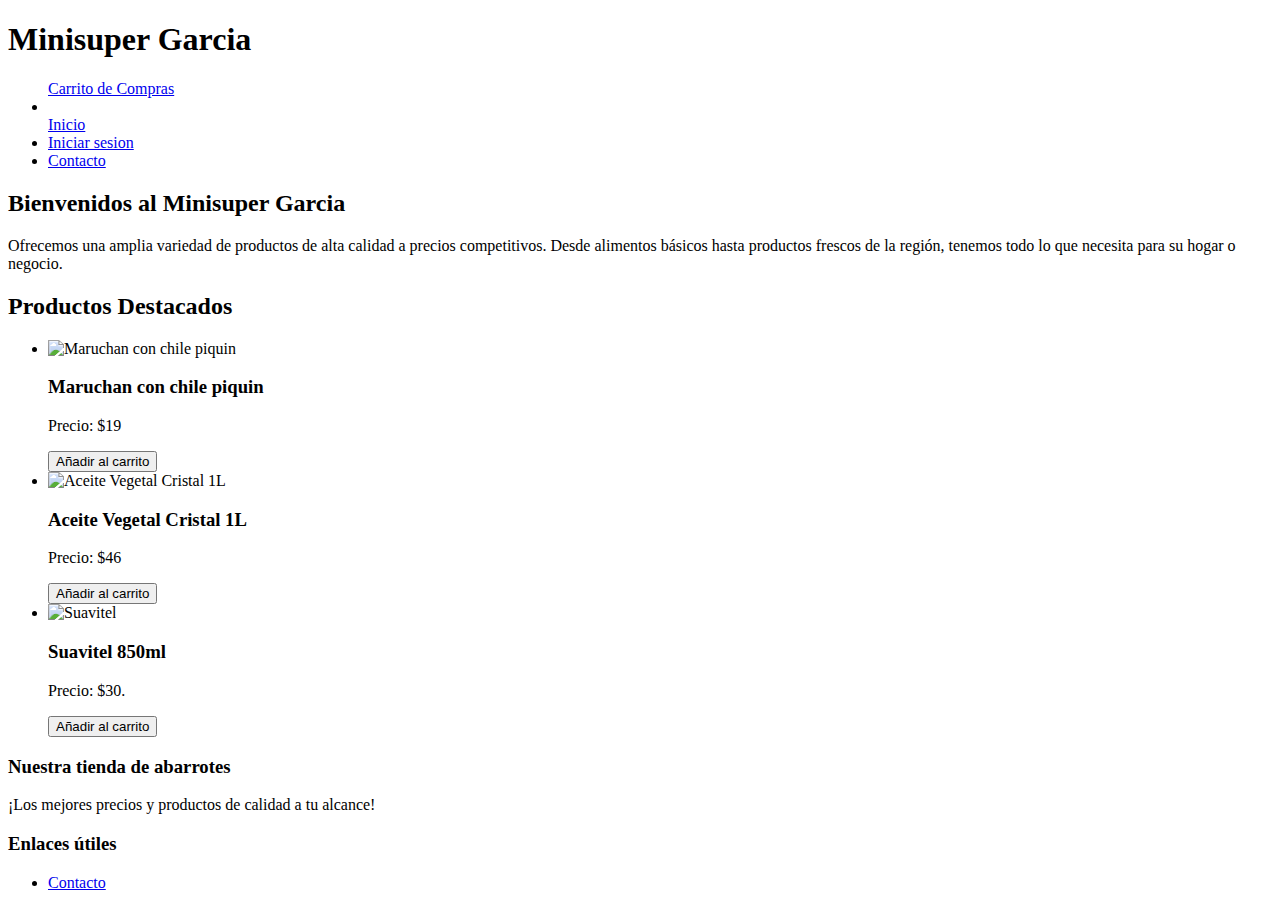
==== index.html @ 2fc314ff "initial commit" ====
<!DOCTYPE html>
<html>
  <head>
    <title>Minisuper Garcia</title>
    <link rel="stylesheet" type="text/css" href="style.css">
  </head>
  <body>
    <header>
      <h1>Minisuper Garcia</h1>
      <nav>
        <ul>
          <a href="Carrito.html">Carrito de Compras</a>
          <li></li><a href="Minisuper Garcia.html">Inicio</a></li>
          <li><a href="Formulario.html">Iniciar sesion</a></li>
          <li><a href="contacto.html">Contacto</a></li>
        </ul>
      </nav>
    </header>
    <main>
      <section>
        <h2>Bienvenidos al Minisuper Garcia</h2>
        <p>Ofrecemos una amplia variedad de productos de alta calidad a precios competitivos. Desde alimentos básicos hasta productos frescos de la región, tenemos todo lo que necesita para su hogar o negocio.</p> 
      </section>
      <section>
        <h2>Productos Destacados</h2>
        <ul>
          <li>
            <img src="Imagenes/Maruchan.jpg" alt="Maruchan con chile piquin">
            <h3>Maruchan con chile piquin</h3>
            <p>Precio: $19</p>
            <button class="add-to-cart">Añadir al carrito</button>
          </li>
          <li>
            <img src="Imagenes/Aceite Cristal 1L.jpg" alt="Aceite Vegetal Cristal 1L">
            <h3>Aceite Vegetal Cristal 1L</h3>
            <p>Precio: $46</p>
            <button class="add-to-cart">Añadir al carrito</button>
          </li>
          <li>
            <img src="Imagenes/Suavitel 850ml.jpg" alt="Suavitel">
            <h3>Suavitel 850ml</h3>
            <p>Precio: $30.</p>
            <button class="add-to-cart">Añadir al carrito</button>
          </li>
        </ul>
      </section>
    </main>
     <footer>
      <div class="footer-container">
        <div class="footer-content">
          <h3>Nuestra tienda de abarrotes</h3>
          <p>¡Los mejores precios y productos de calidad a tu alcance!</p>
        </div>
        <div class="footer-links">
          <h3>Enlaces útiles</h3>
          <ul>
            <li><a href="contacto.html">Contacto</a></li>
          </ul>
        </div>
      </div>
     </footer>    
  </body>
</html>
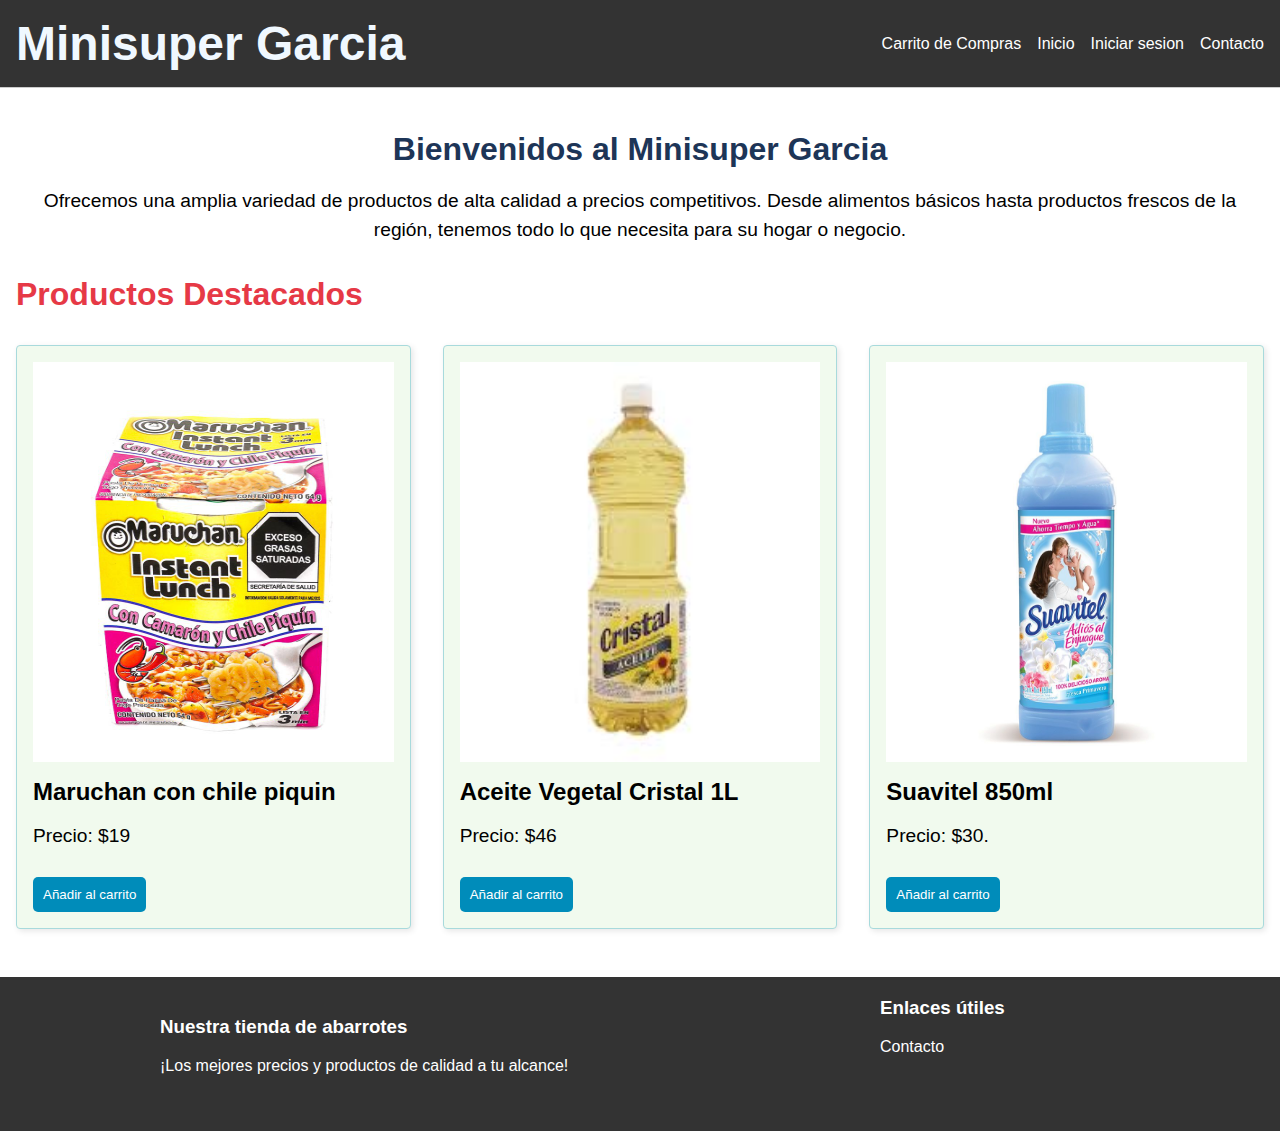
==== commit 457e01c9: "Update index.html" ====
--- a/index.html
+++ b/index.html
@@ -2,7 +2,7 @@
 <html>
   <head>
     <title>Minisuper Garcia</title>
-    <link rel="stylesheet" type="text/css" href="style.css">
+    <link rel="stylesheet" type="text/css" href="index.css">
   </head>
   <body>
     <header>
@@ -10,7 +10,7 @@
       <nav>
         <ul>
           <a href="Carrito.html">Carrito de Compras</a>
-          <li></li><a href="Minisuper Garcia.html">Inicio</a></li>
+          <li></li><a href="index.html">Inicio</a></li>
           <li><a href="Formulario.html">Iniciar sesion</a></li>
           <li><a href="contacto.html">Contacto</a></li>
         </ul>
--- a/index.css
+++ b/index.css
@@ -0,0 +1,216 @@
+/* Estilos Generales */
+
+body {
+    font-family: Arial, sans-serif;
+    margin: 0;
+    padding: 0;
+  }
+  
+  header {
+    background-color: #333;
+    border-bottom: 1px solid #ccc;
+    display: flex;
+    justify-content: space-between;
+    padding: 1rem;
+  }
+  
+h1{
+  color: aliceblue;
+}
+
+  nav ul {
+    display: flex;
+    list-style: none;
+    margin: 0;
+    padding: 0;
+  }
+  
+  nav li {
+    margin-left: 1rem;
+  }
+  
+  nav a {
+    color: #ffffff;
+    text-decoration: none;
+    transition: color 0.2s ease-in-out;
+  }
+  
+  nav a:hover {
+    text-decoration: underline;
+    color: #666;
+  }
+  
+  main {
+    padding: 1rem;
+  }
+  
+  section {
+    margin-bottom: 2rem;
+  }
+  
+  h2 {
+    font-size: 2rem;
+    margin-bottom: 1rem;
+  }
+  
+  ul {
+    display: flex;
+    list-style: none;
+    margin: 0;
+    padding: 0;
+  }
+  
+  /* Estilos Específicos */
+  
+  header h1 {
+    font-size: 3rem;
+    margin: 0;
+  }
+  
+  header nav {
+    align-self: center;
+  }
+  
+  main section:first-of-type {
+    text-align: center;
+  }
+  
+  main section:first-of-type h2 {
+    color: #1d3557;
+  }
+  
+  main section:first-of-type p {
+    font-size: 1.2rem;
+    line-height: 1.5;
+    margin-bottom: 2rem;
+  }
+  
+  main section:first-of-type button {
+    background-color: #1d3557;
+    border: none;
+    border-radius: 4px;
+    color: #fff;
+    cursor: pointer;
+    font-size: 1.2rem;
+    padding: 1rem 2rem;
+    transition: background-color 0.2s ease-in-out;
+  }
+  
+  main section:first-of-type button:hover {
+    background-color: #457b9d;
+  }
+  
+  main section:last-of-type h2 {
+    color: #e63946;
+    margin-bottom: 2rem;
+  }
+  
+  main section:last-of-type li {
+    background-color: #f1faee;
+    border: 1px solid #a8dadc;
+    border-radius: 4px;
+    box-shadow: 2px 2px 6px rgba(0, 0, 0, 0.1);
+    margin-right: 2rem;
+    padding: 1rem;
+    width: calc(100% / 3 - 2rem);
+  }
+  
+  main section:last-of-type li:last-of-type {
+    margin-right: 0;
+  }
+  
+  main section:last-of-type li img {
+    display: block;
+    margin: 0 auto;
+    max-width: 100%;
+  }
+  
+  main section:last-of-type li h3 {
+    font-size: 1.5rem;
+    margin: 1rem 0 0;
+  }
+  
+  main section:last-of-type li p {
+    font-size: 1.2rem;
+    line-height: 1.5;
+    margin: 1rem 0;
+  }
+  
+  footer {
+    background-color: #333;
+    color: #fff;
+    padding: 20px 0;
+  }
+  
+  .footer-container {
+    max-width: 960px;
+    margin: 0 auto;
+    display: flex;
+    flex-wrap: wrap;
+    justify-content: space-between;
+  }
+  
+  .footer-content {
+    flex-basis: 50%;
+    margin-bottom: 20px;
+  }
+  
+  .footer-links {
+    flex-basis: 25%;
+    margin-bottom: 20px;
+  }
+  
+  .footer-links h3 {
+    margin-top: 0;
+  }
+  
+  .footer-links ul {
+    list-style: none;
+    padding-left: 0;
+  }
+  
+  .footer-links li {
+    margin-bottom: 10px;
+  }
+  
+  .footer-links a {
+    color: #fff;
+    text-decoration: none;
+  }
+  
+  .footer-links a:hover {
+    text-decoration: underline;
+  }
+  .add-to-cart {
+    background-color: #008CBA;
+    color: #fff;
+    border: none;
+    padding: 10px;
+    border-radius: 5px;
+    cursor: pointer;
+    margin-top: 10px;
+  }
+  
+  .add-to-cart:hover {
+    background-color: #00698C;
+  }
+  
+  .add-to-cart:hover {
+    animation-name: pulse;
+    animation-duration: 0.8s;
+  }
+  
+  @keyframes pulse {
+    from {
+      transform: scale(1);
+    }
+    to {
+      transform: scale(1.1);
+    }
+  }
+
+  img{
+    width: 400px;
+    height: 400px;
+  }
+  
